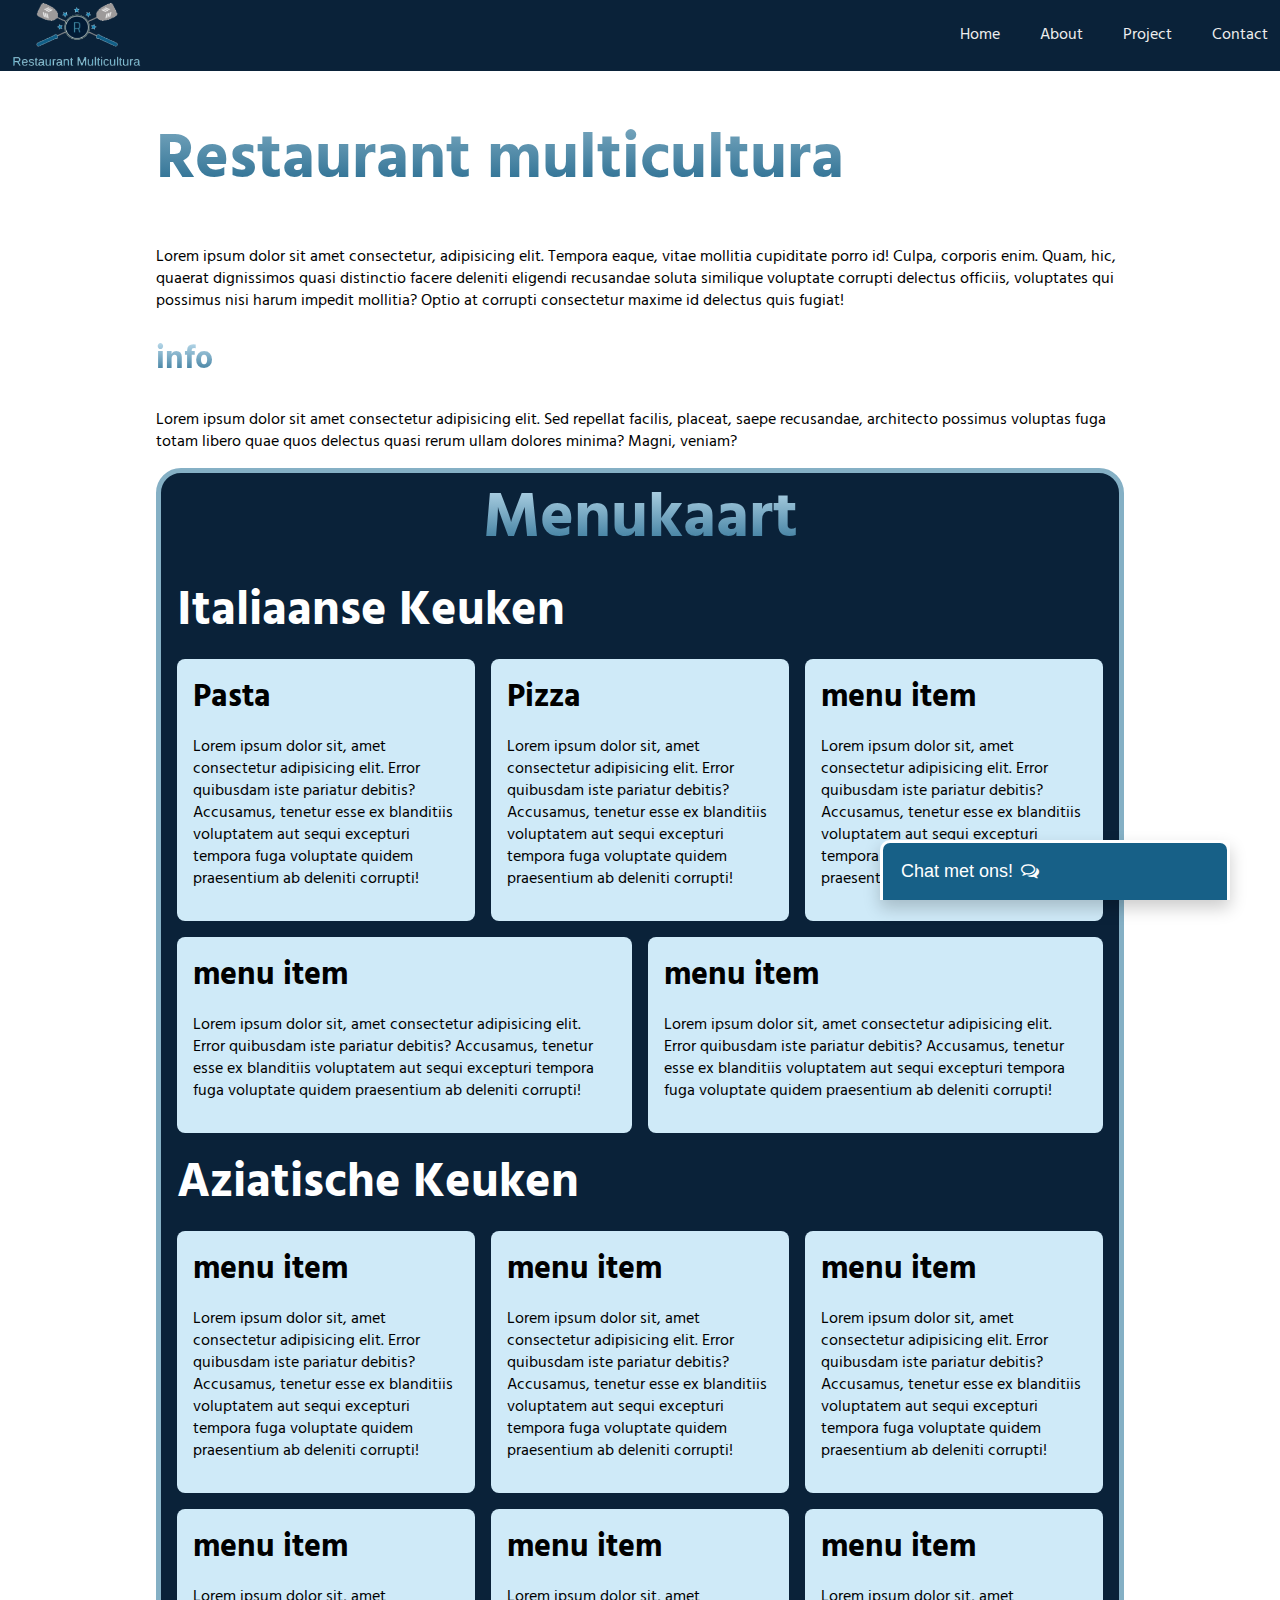
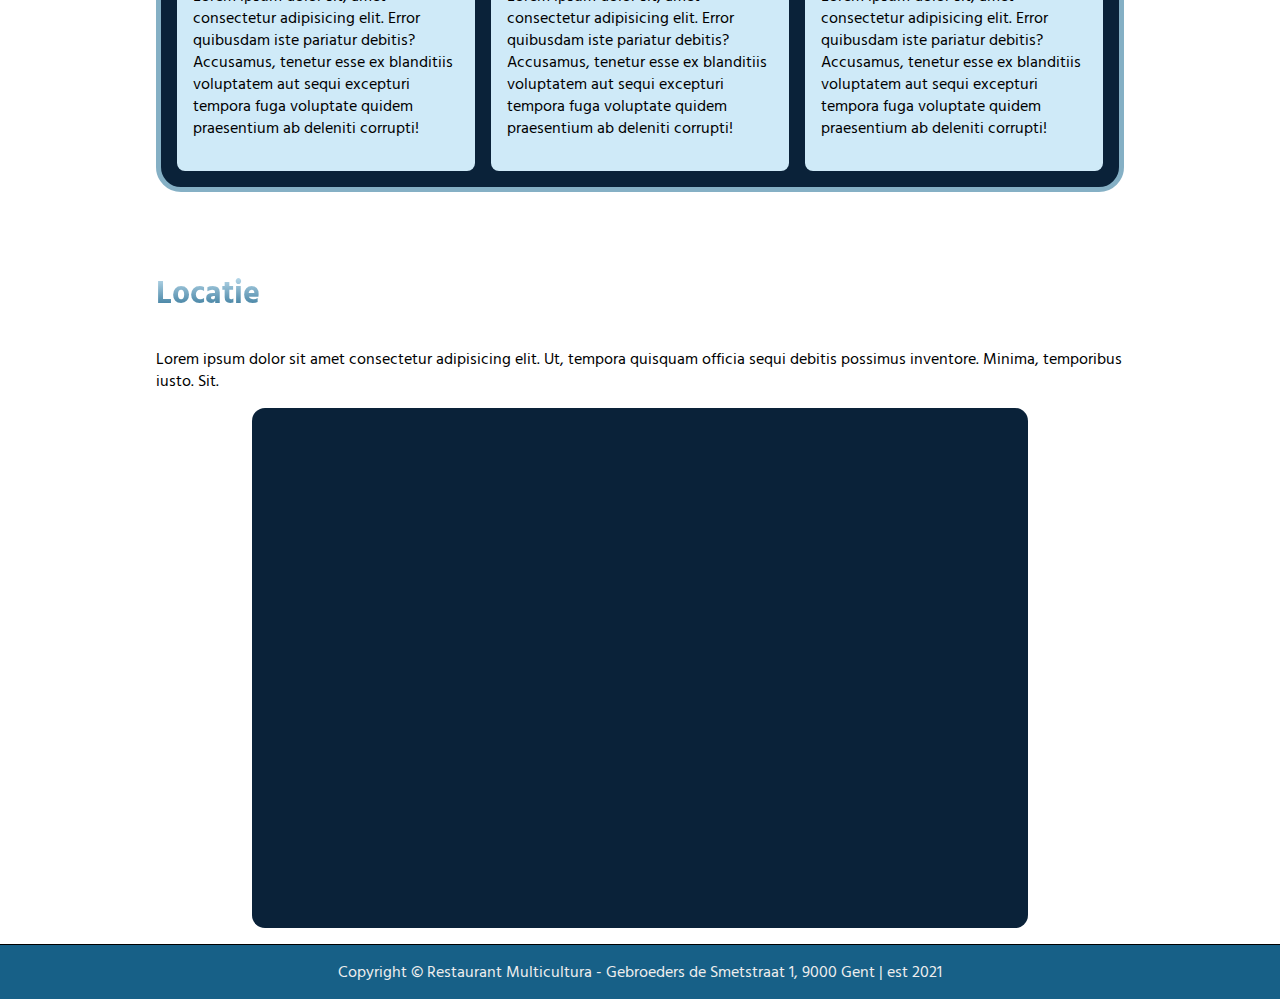
==== index.html @ eb69dfeb "stylefixed" ====
<!DOCTYPE html>
<html lang="en">
<head>
    <meta charset="UTF-8">
    <meta http-equiv="X-UA-Compatible" content="IE=edge">
    <meta name="viewport" content="width=device-width, initial-scale=1.0">
    <title>Home | Multicultura</title>
    <link rel="stylesheet" href="static/chat.css">
    <link rel="stylesheet" href="static/home.css">
    <link rel="stylesheet" href="https://cdnjs.cloudflare.com/ajax/libs/font-awesome/4.7.0/css/font-awesome.min.css">
    <link rel="stylesheet" href="https://necolas.github.io/normalize.css/8.0.1/normalize.css">
    <link rel="stylesheet" href="css/main.css">
    <link rel="stylesheet" href="css/menu.css">
    <link rel="stylesheet" href="css/map.css">
    <link rel="stylesheet" href="css/footer.css">
    <link rel="icon" href="img/logo.png">
</head>
<body>
    <header>
        <nav class="navbar">
            <div class="navbar__container">
                <a class="logo" href="/"><img src="./img/logo.png" alt="LOGO"></a>
                <div class="navbar__toggle" id="mobile-menu">
                    <span class="bar"></span>
                    <span class="bar"></span>
                    <span class="bar"></span>
                </div>

                <ul class="navbar__menu">
                    <li class="navbar__item"><a class="navbar__links" href="/">Home</a></li>
                    <li class="navbar__item"><a class="navbar__links" href="/about/">About</a></li>
                    <li class="navbar__item"><a class="navbar__links" href="https://github.com/YannickMyxe/restaurant">Project</a></li>
                    <li class="navbar__item"><a class="navbar__links" href="">Contact</a></li>
                </ul>
            </div>
        </nav>
    </header>
    <main>
        <div class="leftalign">
            <h1>Restaurant multicultura</h1>
            <div>
                <p>
                    Lorem ipsum dolor sit amet consectetur, adipisicing elit. Tempora eaque, vitae mollitia cupiditate porro id! Culpa, corporis enim. Quam, hic, quaerat dignissimos quasi distinctio facere deleniti eligendi recusandae soluta similique voluptate corrupti delectus officiis, voluptates qui possimus nisi harum impedit mollitia? Optio at corrupti consectetur maxime id delectus quis fugiat!
                </p>
            </div>
        </div>
        <div class="leftalign">
            <h2>info</h2>
            <p>Lorem ipsum dolor sit amet consectetur adipisicing elit. Sed repellat facilis, placeat, saepe recusandae, architecto possimus voluptas fuga totam libero quae quos delectus quasi rerum ullam dolores minima? Magni, veniam?</p>
        </div>
        <section class="menu">
            <h2 class="center">Menukaart</h2>
            <div class="menu-wrapper">
                <h3 class="menu-title">Italiaanse Keuken</h3>
                <div class="menu-section">
                    <div class="menu-item">
                        <h4>Pasta</h4>
                        <p>Lorem ipsum dolor sit, amet consectetur adipisicing elit. Error quibusdam iste pariatur debitis? Accusamus, tenetur esse ex blanditiis voluptatem aut sequi excepturi tempora fuga voluptate quidem praesentium ab deleniti corrupti!</p>
                    </div>
                    <div class="menu-item">
                        <h4>Pizza</h4>
                        <p>Lorem ipsum dolor sit, amet consectetur adipisicing elit. Error quibusdam iste pariatur debitis? Accusamus, tenetur esse ex blanditiis voluptatem aut sequi excepturi tempora fuga voluptate quidem praesentium ab deleniti corrupti!</p>
                    </div>
                    <div class="menu-item">
                        <h4>menu item</h4>
                        <p>Lorem ipsum dolor sit, amet consectetur adipisicing elit. Error quibusdam iste pariatur debitis? Accusamus, tenetur esse ex blanditiis voluptatem aut sequi excepturi tempora fuga voluptate quidem praesentium ab deleniti corrupti!</p>
                    </div>
                    <div class="menu-item">
                        <h4>menu item</h4>
                        <p>Lorem ipsum dolor sit, amet consectetur adipisicing elit. Error quibusdam iste pariatur debitis? Accusamus, tenetur esse ex blanditiis voluptatem aut sequi excepturi tempora fuga voluptate quidem praesentium ab deleniti corrupti!</p>
                    </div>
                    <div class="menu-item">
                        <h4>menu item</h4>
                        <p>Lorem ipsum dolor sit, amet consectetur adipisicing elit. Error quibusdam iste pariatur debitis? Accusamus, tenetur esse ex blanditiis voluptatem aut sequi excepturi tempora fuga voluptate quidem praesentium ab deleniti corrupti!</p>
                    </div>
                </div>
                <h3  class="menu-title">Aziatische Keuken</h3>
                <div class="menu-section">
                    <div class="menu-item">
                        <h4>menu item</h4>
                        <p>Lorem ipsum dolor sit, amet consectetur adipisicing elit. Error quibusdam iste pariatur debitis? Accusamus, tenetur esse ex blanditiis voluptatem aut sequi excepturi tempora fuga voluptate quidem praesentium ab deleniti corrupti!</p>
                    </div>
                    <div class="menu-item">
                        <h4>menu item</h4>
                        <p>Lorem ipsum dolor sit, amet consectetur adipisicing elit. Error quibusdam iste pariatur debitis? Accusamus, tenetur esse ex blanditiis voluptatem aut sequi excepturi tempora fuga voluptate quidem praesentium ab deleniti corrupti!</p>
                    </div>
                    <div class="menu-item">
                        <h4>menu item</h4>
                        <p>Lorem ipsum dolor sit, amet consectetur adipisicing elit. Error quibusdam iste pariatur debitis? Accusamus, tenetur esse ex blanditiis voluptatem aut sequi excepturi tempora fuga voluptate quidem praesentium ab deleniti corrupti!</p>
                    </div>
                    <div class="menu-item">
                        <h4>menu item</h4>
                        <p>Lorem ipsum dolor sit, amet consectetur adipisicing elit. Error quibusdam iste pariatur debitis? Accusamus, tenetur esse ex blanditiis voluptatem aut sequi excepturi tempora fuga voluptate quidem praesentium ab deleniti corrupti!</p>
                    </div>
                    <div class="menu-item">
                        <h4>menu item</h4>
                        <p>Lorem ipsum dolor sit, amet consectetur adipisicing elit. Error quibusdam iste pariatur debitis? Accusamus, tenetur esse ex blanditiis voluptatem aut sequi excepturi tempora fuga voluptate quidem praesentium ab deleniti corrupti!</p>
                    </div>
                    <div class="menu-item">
                        <h4>menu item</h4>
                        <p>Lorem ipsum dolor sit, amet consectetur adipisicing elit. Error quibusdam iste pariatur debitis? Accusamus, tenetur esse ex blanditiis voluptatem aut sequi excepturi tempora fuga voluptate quidem praesentium ab deleniti corrupti!</p>
                    </div>
                </div>
            </div >
        </section>

        <section class="location">
            <h2>Locatie</h2>
            <div class="map-wrapper">
                <p>Lorem ipsum dolor sit amet consectetur adipisicing elit. Ut, tempora quisquam officia sequi debitis possimus inventore. Minima, temporibus iusto. Sit.</p>
                <iframe class="map" src="https://www.google.com/maps/embed?pb=!1m18!1m12!1m3!1d2299.513860969966!2d3.7087566727579064!3d51.05978203806784!2m3!1f0!2f0!3f0!3m2!1i1024!2i768!4f13.1!3m3!1m2!1s0x47c3710281d9c345%3A0xc50bd6d3515ba4db!2sKU%20Leuven%20Technologiecampus%20Gent!5e0!3m2!1sen!2sbe!4v1632398621501!5m2!1sen!2sbe" width="600" height="450" style="border:0;" allowfullscreen="" loading="lazy"></iframe> 
            </div>
        </section>

        <div class="chat-bar-collapsible">
            <button id="chat-button" type="button" class="collapsible">Chat met ons!
                <i id="chat-icon" style="color: #fff;" class="fa fa-fw fa-comments-o"></i>
            </button>

            <div class="content">
                <div class="full-chat-block">
                    <div class="outer-container">
                        <div class="chat-container">
                            <div id="chatbox">
                                <h5 id="chat-timestamp"></h5>
                                <p id="botStarterMessage" class="botText"><span>Laden...</span></p>
                            </div>

                            <div class="chat-bar-input-block">
                                <div id="userInput">
                                    <input type="text" id="textInput" class="input-box" name="msg" placeholder="Druk op 'Enter' om een bericht to versturen">
                                    <p></p>
                                </div>

                                <div class="chat-bar-icons">
                                    <i class="chat-icon2 fa fa-fw fa-heart" style="color: crimson;" onclick="heartButton()"></i>
                                    <i class="chat-icon2 fa fa-fw fa-send" style="color: #333;" onclick="sendButton()"></i>
                                </div>
                            </div>

                            <div id="chat-bar-bottom">
                                <p></p>
                            </div>
                        </div>
                    </div>
                </div>
            </div>
        </div>
    </main>
    <footer class="center">
        Copyright &copy; Restaurant Multicultura - Gebroeders de Smetstraat 1, 9000 Gent | est 2021
    </footer>
</body>
<script src="https://ajax.googleapis.com/ajax/libs/jquery/3.4.1/jquery.min.js"></script>
<script src="menu.js"></script>
<script src="static/chat.js"></script>
<script src="static/responses.js"></script>
</html>
---- static/chat.css ----
.chat-bar-collapsible {
    position: fixed;
    bottom: 0;
    right: 50px;
    box-shadow: 0 8px 16px 0 rgba(0, 0, 0, 0.2);
}

.collapsible {
    background-color: var(--cl-primary-700);
    color: white;
    cursor: pointer;
    padding: 18px;
    width: 350px;
    text-align: left;
    outline: none;
    font-size: 18px;
    border-radius: 10px 10px 0px 0px;
    border: 3px solid white;
    border-bottom: none;
}

.content {
    max-height: 0;
    overflow: hidden;
    transition: max-height 0.2s ease-out;
    background-color: #f1f1f1;
}

.full-chat-block {
    width: 350px;
    background: white;
    text-align: center;
    overflow: auto;
    scrollbar-width: none;
    height: max-content;
    transition: max-height 0.2s ease-out;
}

.outer-container {
    min-height: 500px;
    bottom: 0%;
    position: relative;
}

.chat-container {
    max-height: 500px;
    width: 100%;
    position: absolute;
    bottom: 0;
    left: 0;
    scroll-behavior: smooth;
    hyphens: auto;
}

.chat-container::-webkit-scrollbar {
    display: none;
}

.chat-bar-input-block {
    display: flex;
    float: left;
    box-sizing: border-box;
    justify-content: space-between;
    width: 100%;
    align-items: center;
    background-color: rgb(235, 235, 235);
    border-radius: 10px 10px 0px 0px;
    padding: 10px 0px 10px 10px;
}

.chat-bar-icons {
    display: flex;
    justify-content: space-evenly;
    box-sizing: border-box;
    width: 25%;
    float: right;
    font-size: 20px;
}

.chat-icon2:hover {
    opacity: .7;
}

/* Chat bubbles */

#userInput {
    width: 75%;
}

.input-box {
    float: left;
    border: none;
    box-sizing: border-box;
    width: 100%;
    border-radius: 10px;
    padding: 10px;
    font-size: 12.5px;
    color: #000;
    background-color: white;
    outline: none
}

.userText {
    color: white;
    font-family: Helvetica;
    font-size: 16px;
    font-weight: normal;
    text-align: right;
    clear: both;
}

.userText span {
    line-height: 1.5em;
    display: inline-block;
    background: var(--cl-primary-700);
    padding: 10px;
    border-radius: 8px;
    border-bottom-right-radius: 2px;
    max-width: 80%;
    margin-right: 10px;
    animation: floatup .5s forwards
}

.botText {
    color: #000;
    font-family: Helvetica;
    font-weight: normal;
    font-size: 16px;
    text-align: left;
}

.botText span {
    line-height: 1.5em;
    display: inline-block;
    background: #e0e0e0;
    padding: 10px;
    border-radius: 8px;
    border-bottom-left-radius: 2px;
    max-width: 80%;
    margin-left: 10px;
    animation: floatup .5s forwards
}

@keyframes floatup {
    from {
        transform: translateY(14px);
        opacity: .0;
    }
    to {
        transform: translateY(0px);
        opacity: 1;
    }
}

@media screen and (max-width:600px) {
    .full-chat-block {
        width: 100%;
        border-radius: 0px;
    }
    .chat-bar-collapsible {
        position: fixed;
        bottom: 0;
        right: 0;
        width: 100%;
    }
    .collapsible {
        width: 100%;
        border: 0px;
        border-top: 3px solid white;
        border-radius: 0px;
    }
}
---- static/home.css ----
html {
    scroll-behavior: smooth;
    font-family: Helvetica, sans-serif, Arial;
}

body {
    margin: 0 auto;
}
---- css/main.css ----
@import url('vars.css');
@import url('https://fonts.googleapis.com/css2?family=Hind+Madurai:wght@300;400;500;600;700&display=swap');


header{
    top: 0;
    position: sticky;
}

main
{
    margin: 0 auto;
    max-width: var(--width);
}

body
{
    font-family: 'Hind Madurai', sans-serif;
    font-size: 1rem;
}

img{
    width: 8.5rem;
    opacity: 100%;
    background: transparent;
    padding-left: .5rem;
}

.navbar{
    display: flex;
    flex-direction: row;
    width: 100%;
    height: 3.25rem;
    padding-bottom: 1.2rem;
    z-index: 999;
    position: sticky;
    background-color: var(--cl-primary-900);
}

.navbar__container{
    display: flex;
    justify-content: space-between;
    height: 3.25rem;
    z-index: 1;
    width: 100%;
}

.navbar__menu{
    display: flex;
    flex-direction: row;
    justify-content: end;
    list-style: none;
    flex: 1 1 1rem;
    gap: 1em;
    flex-wrap: wrap;
}

.navbar__item{
    margin-top: 0.45em;
}

.navbar__links{
    padding: 0.75rem;
    font-size: 1rem;
    color: #eee;
    text-decoration: none;
    transition: all 500ms ease-out;
}

.navbar__links:hover:not(.logo)
{
    background-color: var(--cl-primary-100);
    box-shadow: 3px 3px 3px var(--cl-primary-700);
    color: var(--cl-primary-800);

    border-radius: 12px;
    transition: all 500ms ease-in;
}

.navbar .current-page
{
    border-bottom: 1px solid var(--cl-primary-100);
}

@media screen and (max-width: 960px){
    .navbar__container{
        display: flex;
        justify-content: space-between;        
        height: 5rem;
        z-index: 1;
        width: 100%;
        padding: 0;
    }

    .navbar__menu{
        display: grid;
        grid-template-columns: auto;
        margin: 0;
        width: 100%;
        position: absolute;
        top: -1000px;
        opacity: 1;
        transition: all .5s ease;
        z-index: -1;
        justify-content: center;
    }

    .navbar__menu.active{
        background: var(--cl-primary-900);
        top: 100%;
        opacity: 1;
        transition: all .5s ease;
        z-index: 99;
        height: 60vh;
        font-size: 1.6rem;
    }

    .navbar__toggle .bar{
        width: 25px;
        height: 3px;
        margin: 5px auto;
        transition: all .3s ease-in-out;
        background: var(--cl-primary-300);
    }

    .navbar__item{
        width: 100%;
    }

    .navbar__links{
        text-align: center;
        padding: 2rem;
        width: 100%;
        display: table;
    }

    #mobile-menu{
        position: absolute;
        top: 20%;
        right: 5%;
        transform: translate(5%, 20%);
    }

    .navbar__toggle .bar{
        display: block;
        cursor: pointer;
    }

    #mobile-menu.is-active .bar:nth-child(2){
        opacity: 0;
    }

    #mobile-menu.is-active .bar:nth-child(1){
        transform: translateY(8px) rotate(45deg);
    }

    #mobile-menu.is-active .bar:nth-child(3){
        transform: translateY(-8px) rotate(-45deg);
    }
}

.center
{
    text-align: center;
}


h1
{
    font-size: 4rem;
    background: linear-gradient(to top, var(--cl-primary-600) 0%, var(--cl-primary-200) 100%);
    -webkit-background-clip: text;
    -moz-background-clip: text;
    -webkit-text-fill-color: transparent;
    -moz-text-fill-color: transparent;
}

h2
{
    font-size: 2rem;
    background: linear-gradient(to top, var(--cl-primary-700) 0%, var(--cl-primary-100) 100%);
    -webkit-background-clip: text;
    -moz-background-clip: text;
    -webkit-text-fill-color: transparent;
    -moz-text-fill-color: transparent;
}

footer{
    background-color: var(--cl-primary-600);
    justify-content: center;
    align-items: center;
    color: #eee;
}
---- css/menu.css ----
@import url('vars.css');


.menu
{
    color: #fff;
    background: var(--cl-primary-900);
    border: 5px solid var(--cl-primary-200);
    border-radius: 25px;
    margin: 1rem;
}

.menu-wrapper
{
    color: #000;
    display: flex;
    flex-wrap: wrap;
    flex-direction: row;
    gap: 1rem;
    margin: 1rem;
}

.menu-section
{
    display: flex;
    flex-wrap: wrap;
    flex-direction: row;
    gap: 1rem;
}

.menu-item
{
    background: var(--cl-primary-100);
    padding: 1rem;
    border-radius: 8px;
    margin: auto;
    flex: 1 1 200px
}

.menu h1, 
.menu h2, 
.menu h3
{
    color: #fff;
}

.menu h2
{
    font-size: 4rem;
    padding: 0;
    margin: 0;
}

.menu h3
{
    font-size: 3rem;
    padding: 0;
    margin: 0;
}

.menu h4
{
    font-size: 2rem;
    padding: 0;
    margin: 0;
}

.leftalign
{
    padding-left: 1em;
}
---- css/map.css ----
@import url('vars.css');

.location>h2
{
    margin: 5rem 0 0 1rem;
    padding: 0;
}

.map-wrapper
{
    margin: 1rem;
    display: flex;
    flex-flow: row;
    gap: 0rem;
    flex-wrap: wrap;
}

.map
{
    padding: 0.25rem;
    background: var(--cl-primary-900);
    border-radius: 13px;
    min-width: 25rem;
    margin: 0 auto;
    width: 60vw;
    max-width: 80vw;
    height: 60em;
    max-height: 40vw;
}
---- css/footer.css ----
footer
{
    border-top: 1px solid black;
    padding: 1rem;
}
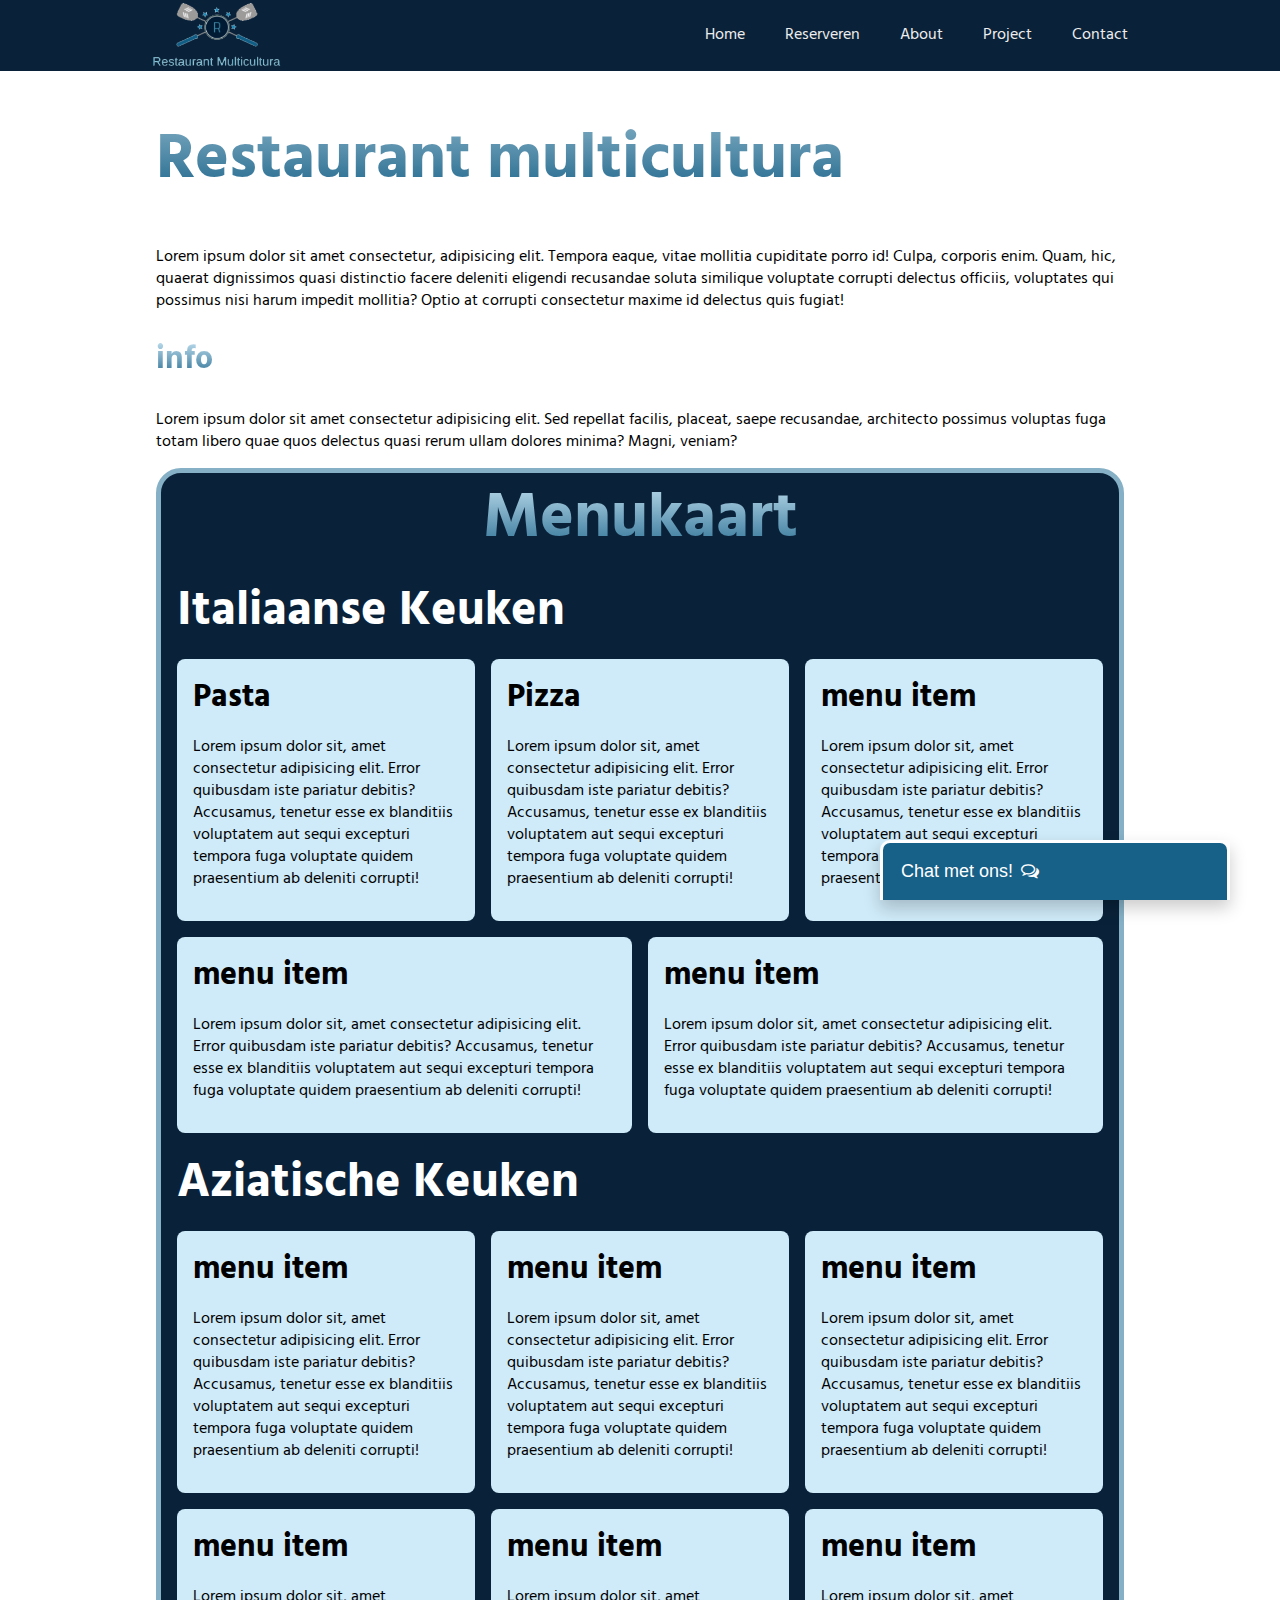
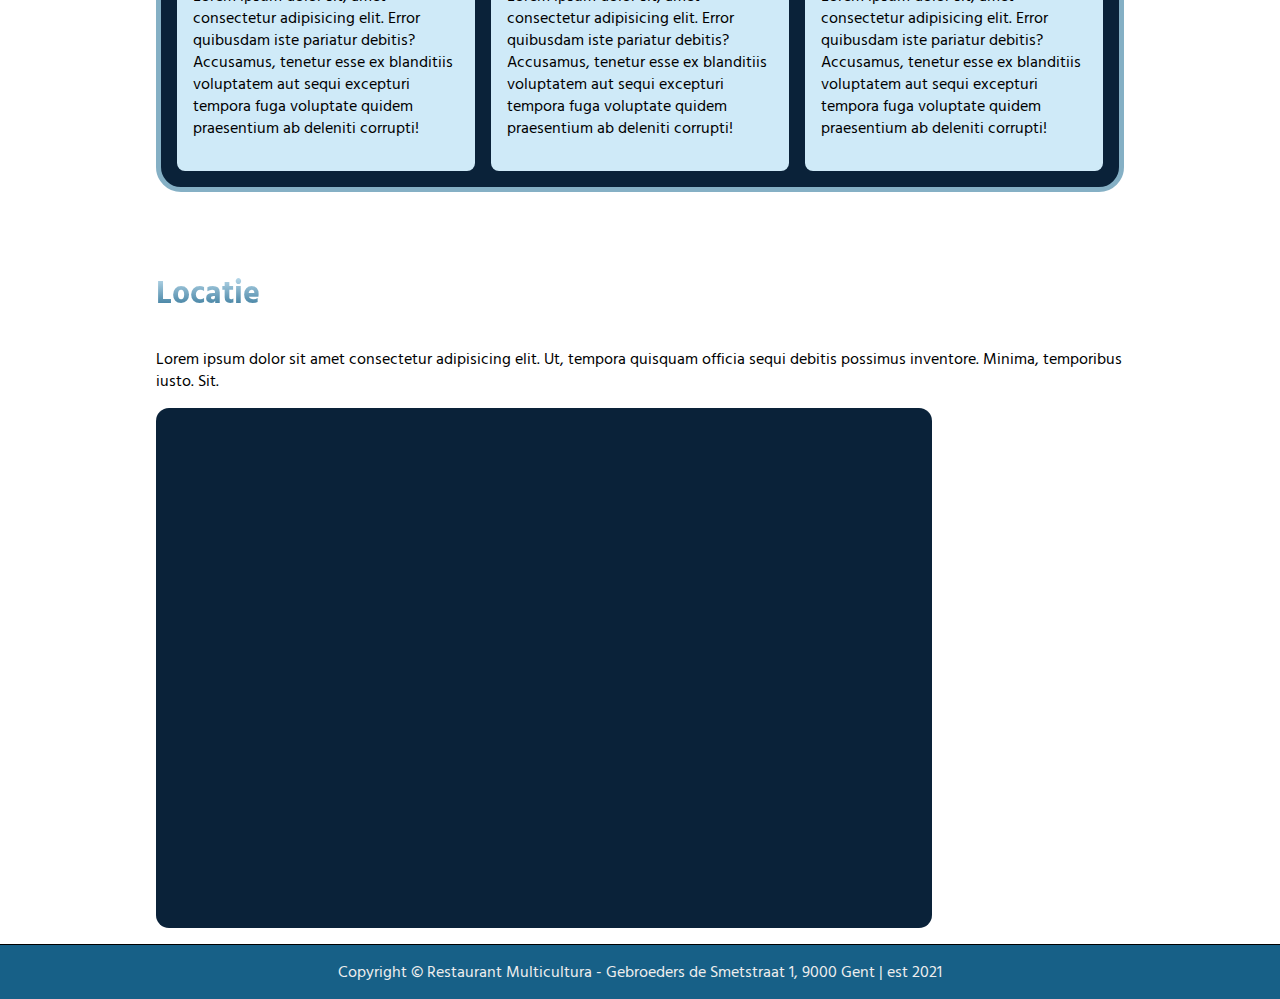
==== commit fa8e9618: "NAV -- centered navbar -- nav on reservatie" ====
--- a/index.html
+++ b/index.html
@@ -19,7 +19,7 @@
     <header>
         <nav class="navbar">
             <div class="navbar__container">
-                <a class="logo" href="/"><img src="./img/logo.png" alt="LOGO"></a>
+                <a class="logo" href="./"><img src="./img/logo.png" alt="LOGO"></a>
                 <div class="navbar__toggle" id="mobile-menu">
                     <span class="bar"></span>
                     <span class="bar"></span>
@@ -27,10 +27,11 @@
                 </div>
 
                 <ul class="navbar__menu">
-                    <li class="navbar__item"><a class="navbar__links" href="/">Home</a></li>
-                    <li class="navbar__item"><a class="navbar__links" href="/about/">About</a></li>
+                    <li class="navbar__item"><a class="navbar__links" href="./">Home</a></li>
+                    <li class="navbar__item"><a class="navbar__links" href="reservaties/">Reserveren</a></li>
+                    <li class="navbar__item"><a class="navbar__links" href="about/">About</a></li>
                     <li class="navbar__item"><a class="navbar__links" href="https://github.com/YannickMyxe/restaurant">Project</a></li>
-                    <li class="navbar__item"><a class="navbar__links" href="">Contact</a></li>
+                    <li class="navbar__item"><a class="navbar__links" href="../contact/">Contact</a></li>
                 </ul>
             </div>
         </nav>
--- a/css/main.css
+++ b/css/main.css
@@ -43,6 +43,8 @@
     height: 3.25rem;
     z-index: 1;
     width: 100%;
+    margin: 0 auto;
+    width: var(--width);
 }
 
 .navbar__menu{
@@ -190,4 +192,58 @@
     justify-content: center;
     align-items: center;
     color: #eee;
+}
+
+input{
+    display: block;
+}
+
+input[type=radio]{
+    display: block;
+}
+
+.button
+{
+    display: block;
+    border: 1px solid #919191;
+    background-color: #d1d1d1;
+    padding: 0.5em 1em;
+    width: max-content;
+    margin-top: 1em;
+    text-decoration: none;
+    color: #333;    
+    transition: background-color 500ms ease;
+}
+
+.button:hover
+{
+    background-color: rgba(255, 119, 0, 0.50);
+}
+.error
+{
+    color: red;
+    display: block;
+}
+
+textarea
+{
+    display: block;
+}
+
+.form-item
+{
+    margin-bottom: 1.5em;
+}
+
+button
+{
+    padding: 1em;
+    border-radius: 3px;
+    border: 1px solid var(--cl-primary-800);
+}
+
+button:hover
+{
+    background-color: var(--cl-primary-100);
+    border-radius: 3px;
 }--- a/css/map.css
+++ b/css/map.css
@@ -21,7 +21,6 @@
     background: var(--cl-primary-900);
     border-radius: 13px;
     min-width: 25rem;
-    margin: 0 auto;
     width: 60vw;
     max-width: 80vw;
     height: 60em;
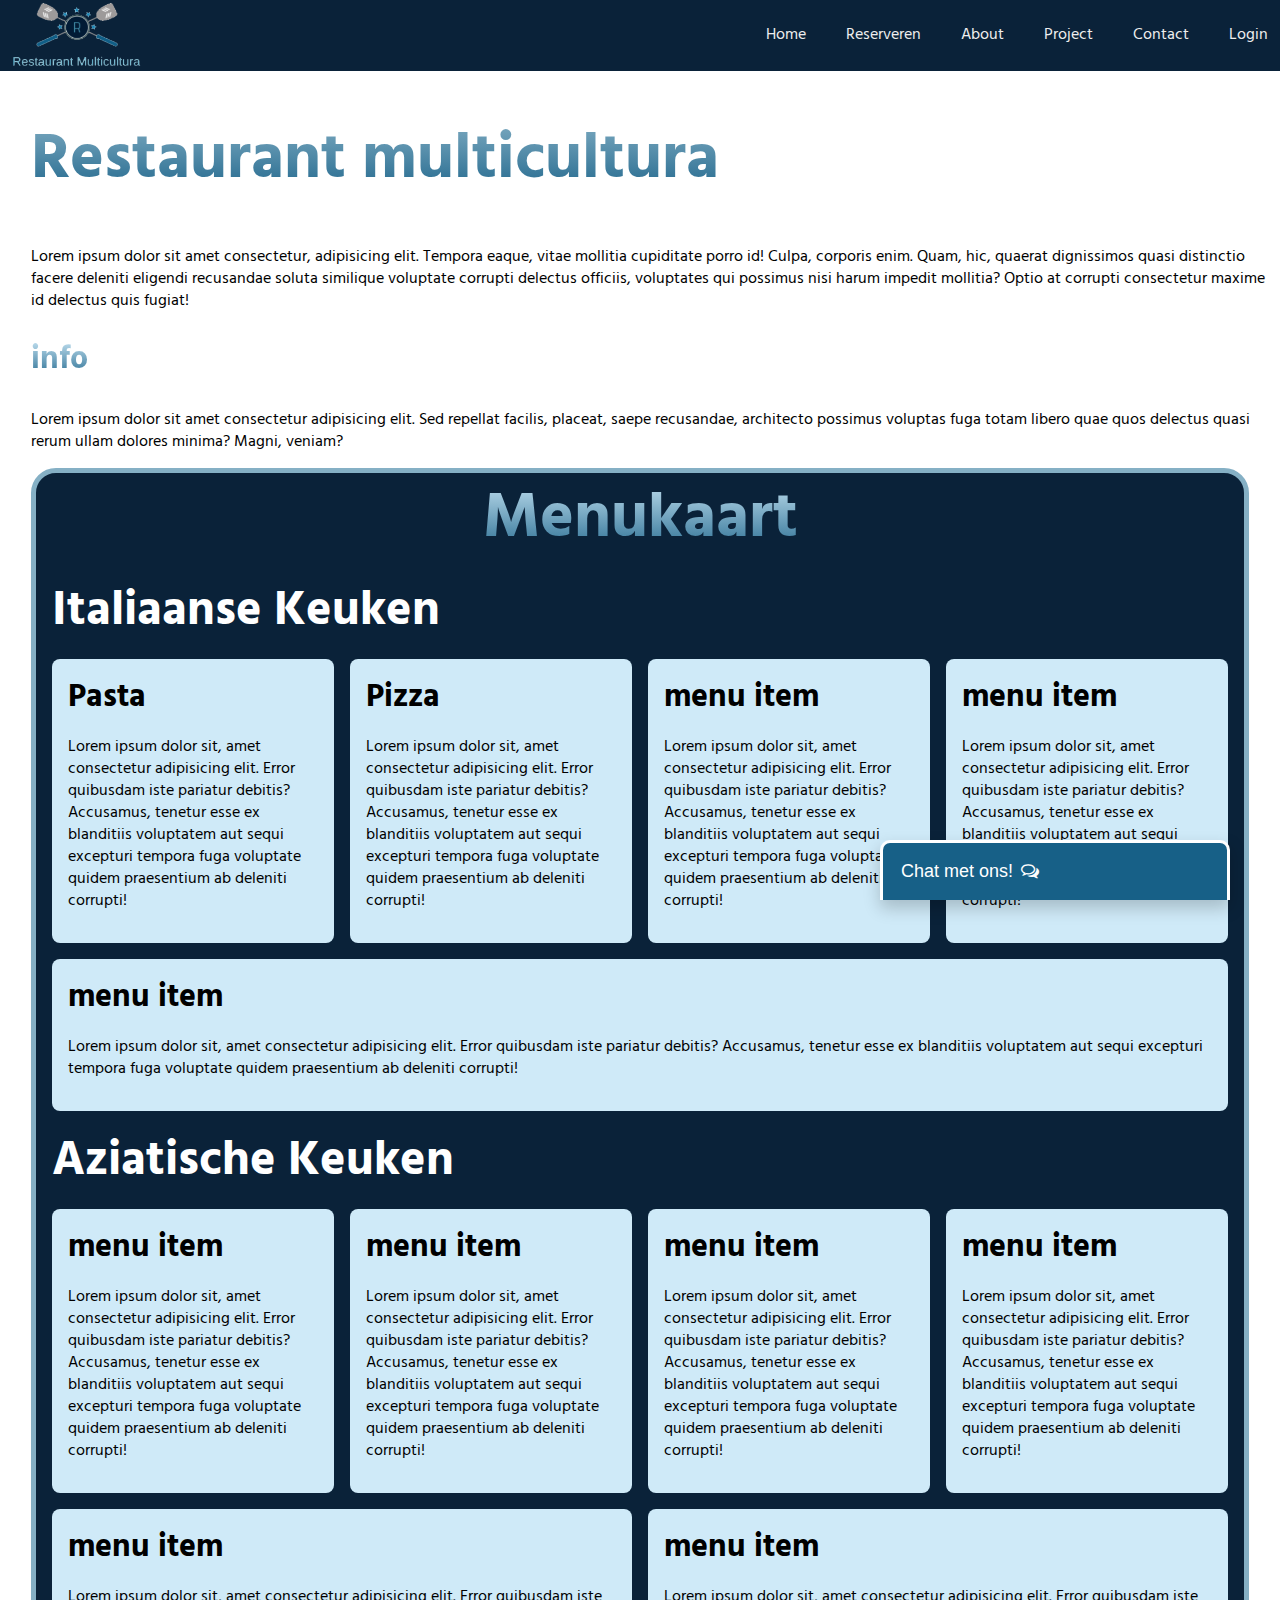
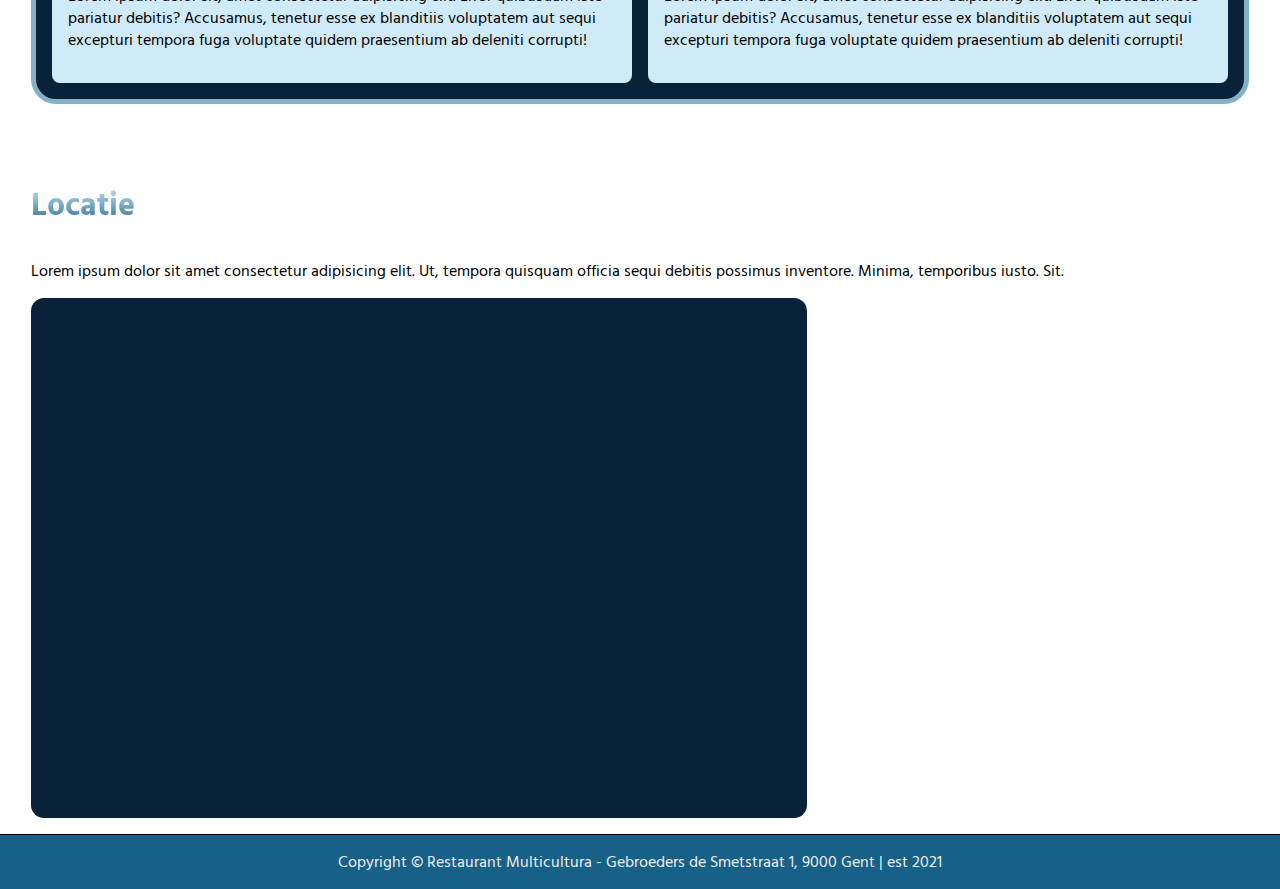
==== commit b51cf909: "login bitch" ====
--- a/index.html
+++ b/index.html
@@ -31,7 +31,8 @@
                     <li class="navbar__item"><a class="navbar__links" href="reservaties/">Reserveren</a></li>
                     <li class="navbar__item"><a class="navbar__links" href="about/">About</a></li>
                     <li class="navbar__item"><a class="navbar__links" href="https://github.com/YannickMyxe/restaurant">Project</a></li>
-                    <li class="navbar__item"><a class="navbar__links" href="../contact/">Contact</a></li>
+                    <li class="navbar__item"><a class="navbar__links" href="contact/">Contact</a></li>
+                    <li class="navbar__item"><a class="navbar__links" href="login/"><i class="fas fa-sign-in-alt"></i> Login</a></li>
                 </ul>
             </div>
         </nav>
--- a/css/main.css
+++ b/css/main.css
@@ -11,12 +11,14 @@
 {
     margin: 0 auto;
     max-width: var(--width);
+    min-height: 100 vh;
 }
 
 body
 {
     font-family: 'Hind Madurai', sans-serif;
     font-size: 1rem;
+    background: #fff;
 }
 
 img{
@@ -43,8 +45,6 @@
     height: 3.25rem;
     z-index: 1;
     width: 100%;
-    margin: 0 auto;
-    width: var(--width);
 }
 
 .navbar__menu{
@@ -141,6 +141,7 @@
         top: 20%;
         right: 5%;
         transform: translate(5%, 20%);
+        width: 100%;
     }
 
     .navbar__toggle .bar{
@@ -201,6 +202,8 @@
 input[type=radio]{
     display: block;
 }
+
+
 
 .button
 {
@@ -217,22 +220,7 @@
 
 .button:hover
 {
-    background-color: rgba(255, 119, 0, 0.50);
-}
-.error
-{
-    color: red;
-    display: block;
-}
-
-textarea
-{
-    display: block;
-}
-
-.form-item
-{
-    margin-bottom: 1.5em;
+    background-color: var(--cl-primary-100);
 }
 
 button
@@ -246,4 +234,21 @@
 {
     background-color: var(--cl-primary-100);
     border-radius: 3px;
-}+}
+
+.error
+{
+    color: red;
+    display: block;
+}
+
+textarea
+{
+    display: block;
+}
+
+.form-item
+{
+    margin-bottom: 1.5em;
+}
+
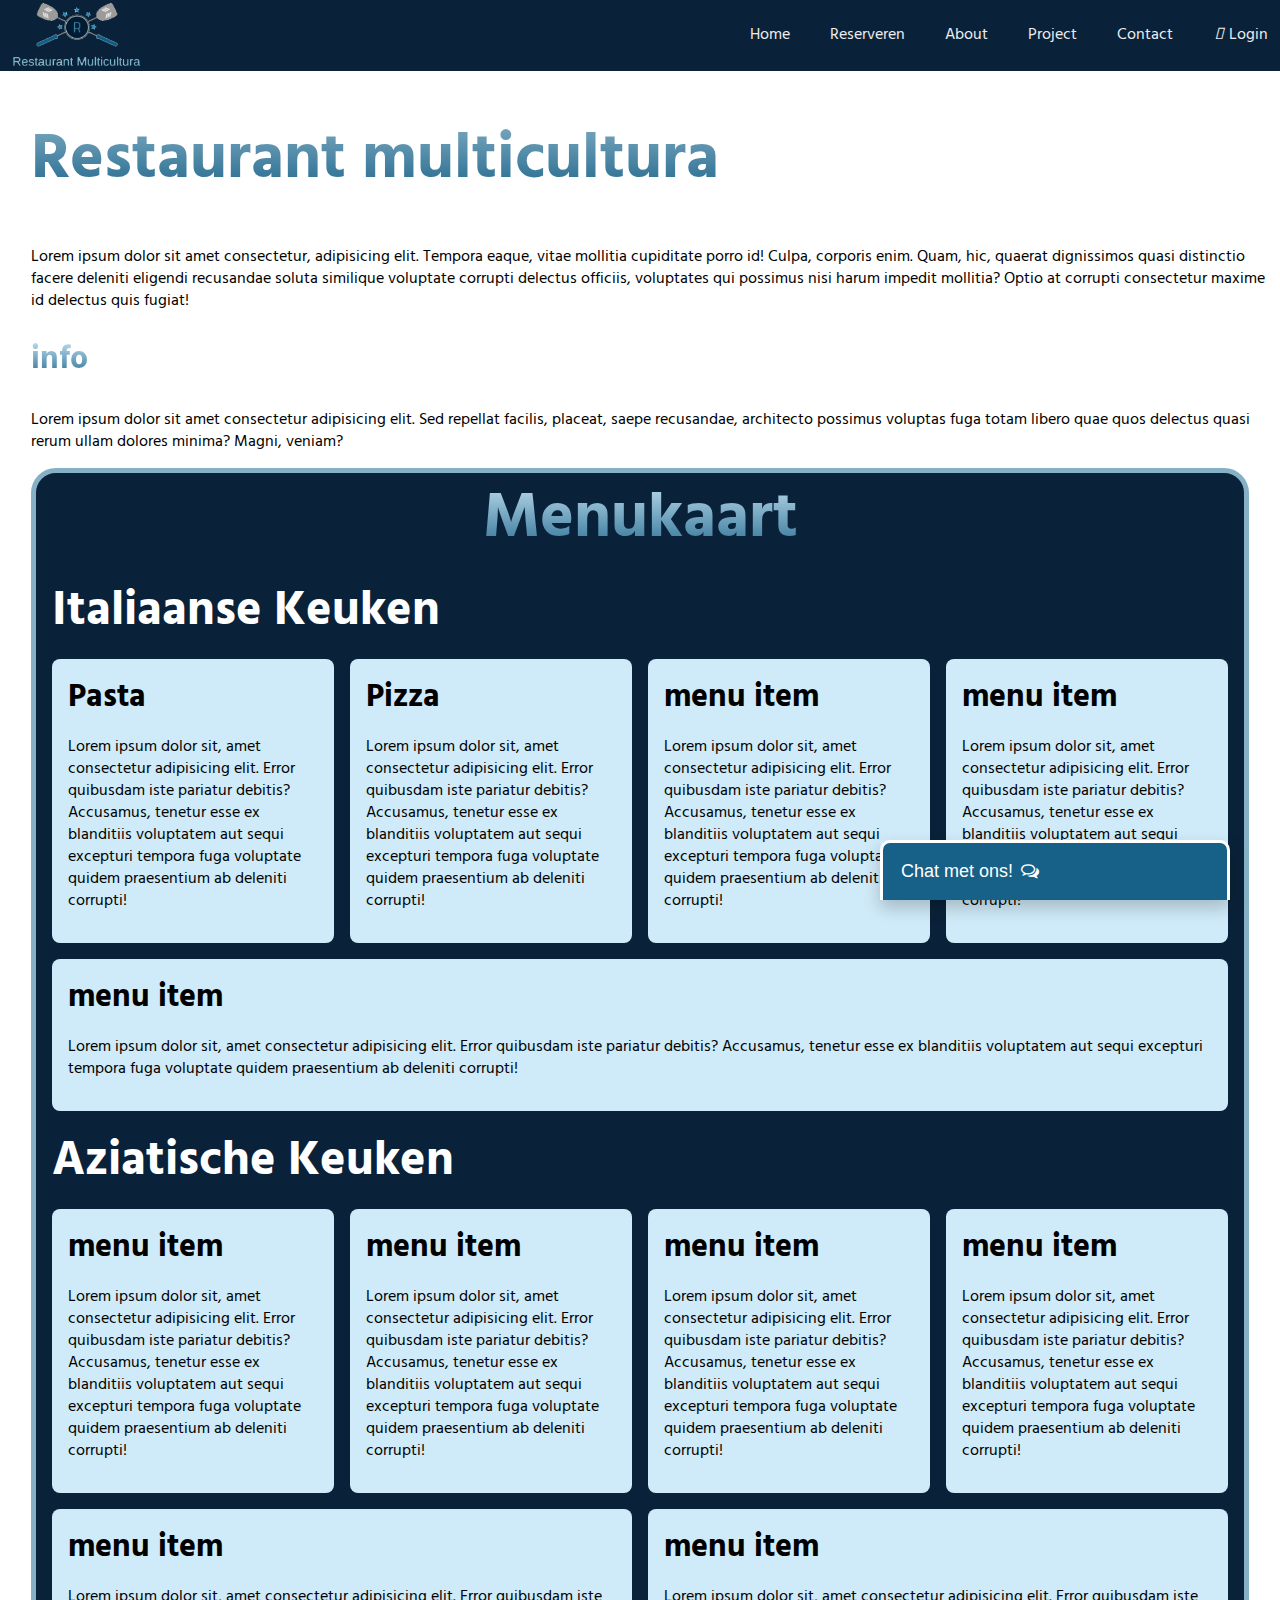
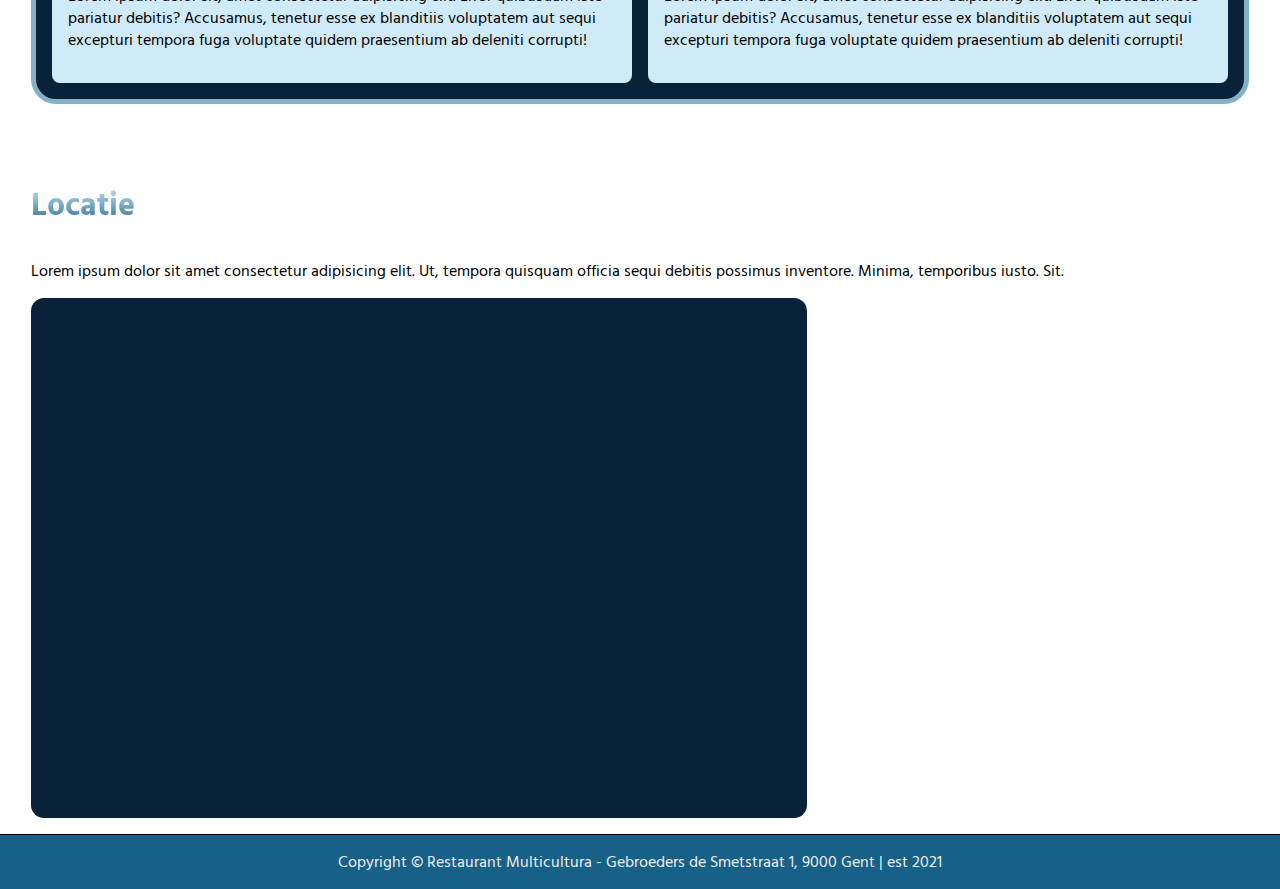
==== commit 03f32f8d: "fix mbile" ====
--- a/index.html
+++ b/index.html
@@ -32,7 +32,7 @@
                     <li class="navbar__item"><a class="navbar__links" href="about/">About</a></li>
                     <li class="navbar__item"><a class="navbar__links" href="https://github.com/YannickMyxe/restaurant">Project</a></li>
                     <li class="navbar__item"><a class="navbar__links" href="contact/">Contact</a></li>
-                    <li class="navbar__item"><a class="navbar__links" href="login/"><i class="fas fa-sign-in-alt"></i> Login</a></li>
+                    <li class="navbar__item"><a class="navbar__links" href="login/"><i class="fas fa-user-circle"></i> Login</a></li>
                 </ul>
             </div>
         </nav>
--- a/css/main.css
+++ b/css/main.css
@@ -113,7 +113,7 @@
         opacity: 1;
         transition: all .5s ease;
         z-index: 99;
-        height: 60vh;
+        height: 80vh;
         font-size: 1.6rem;
     }
 
@@ -131,7 +131,7 @@
 
     .navbar__links{
         text-align: center;
-        padding: 2rem;
+        padding: 1rem;
         width: 100%;
         display: table;
     }
@@ -141,7 +141,6 @@
         top: 20%;
         right: 5%;
         transform: translate(5%, 20%);
-        width: 100%;
     }
 
     .navbar__toggle .bar{
@@ -250,5 +249,4 @@
 .form-item
 {
     margin-bottom: 1.5em;
-}
-
+}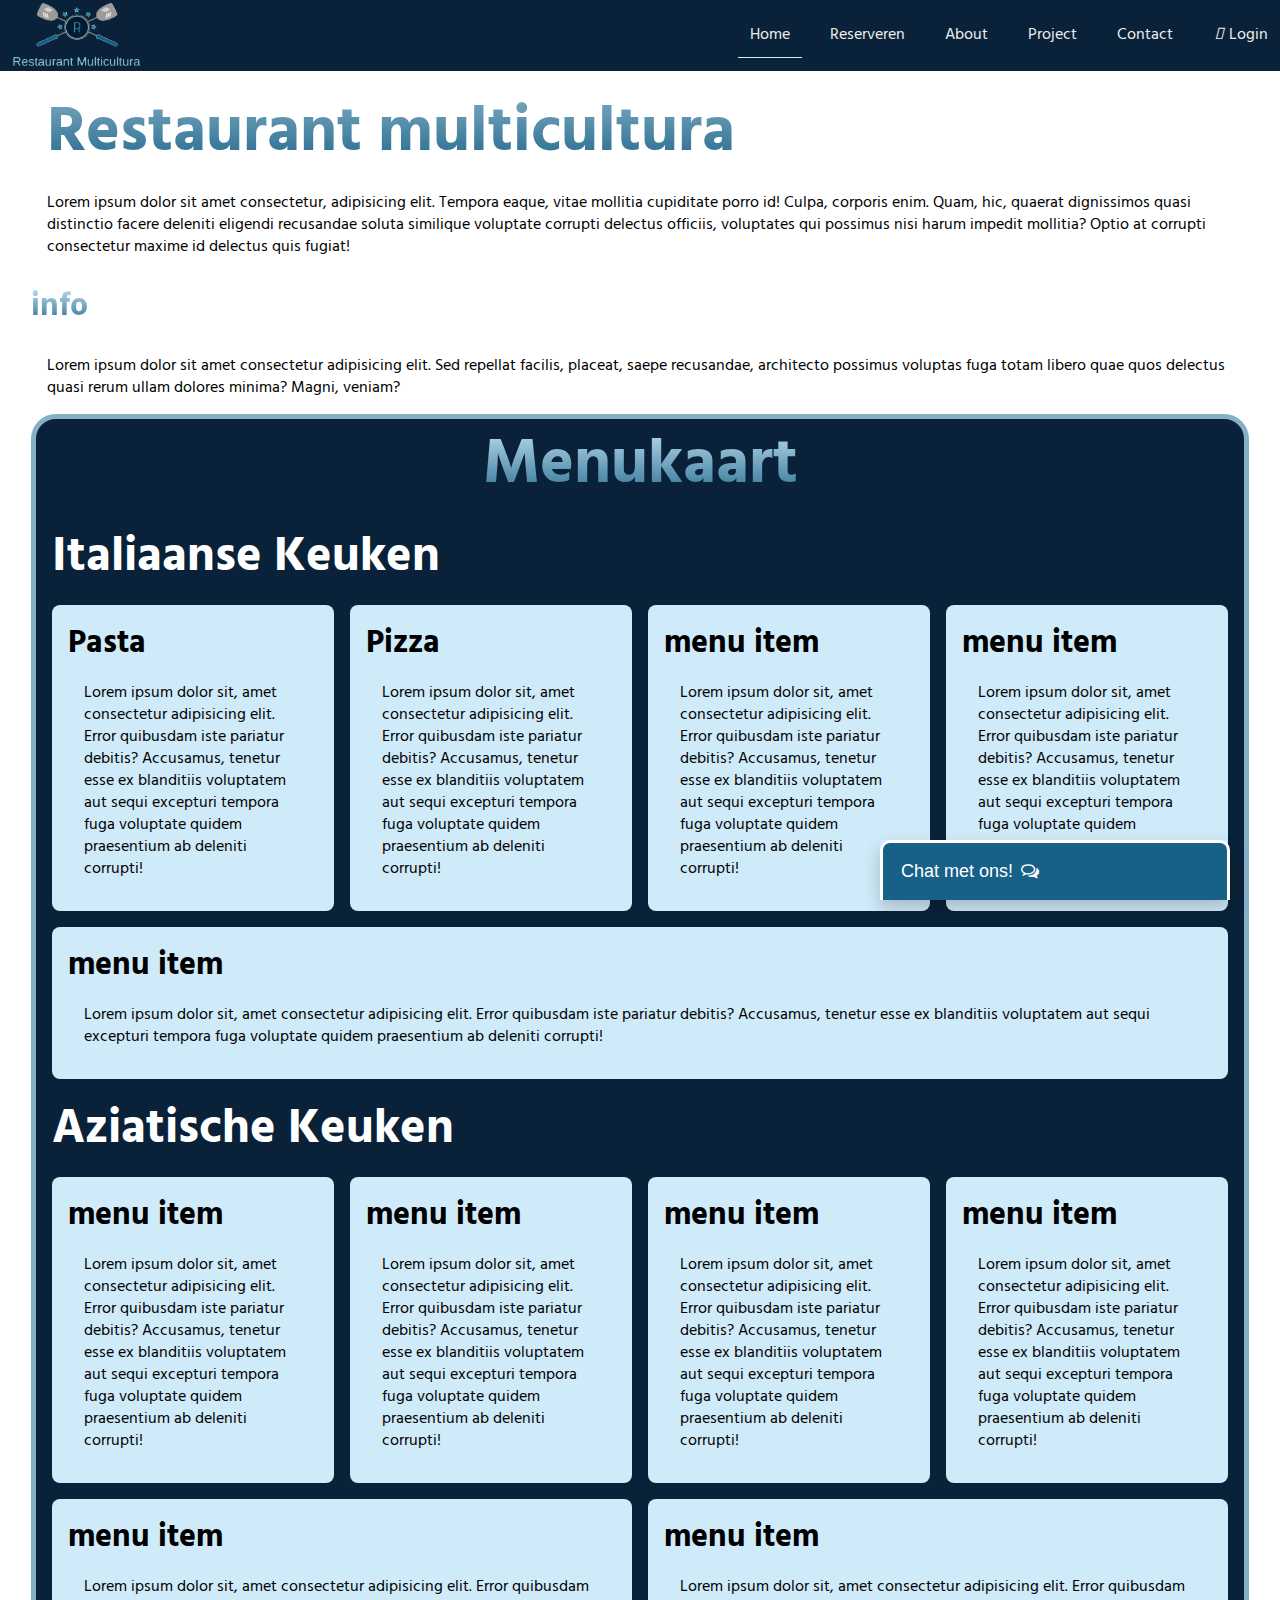
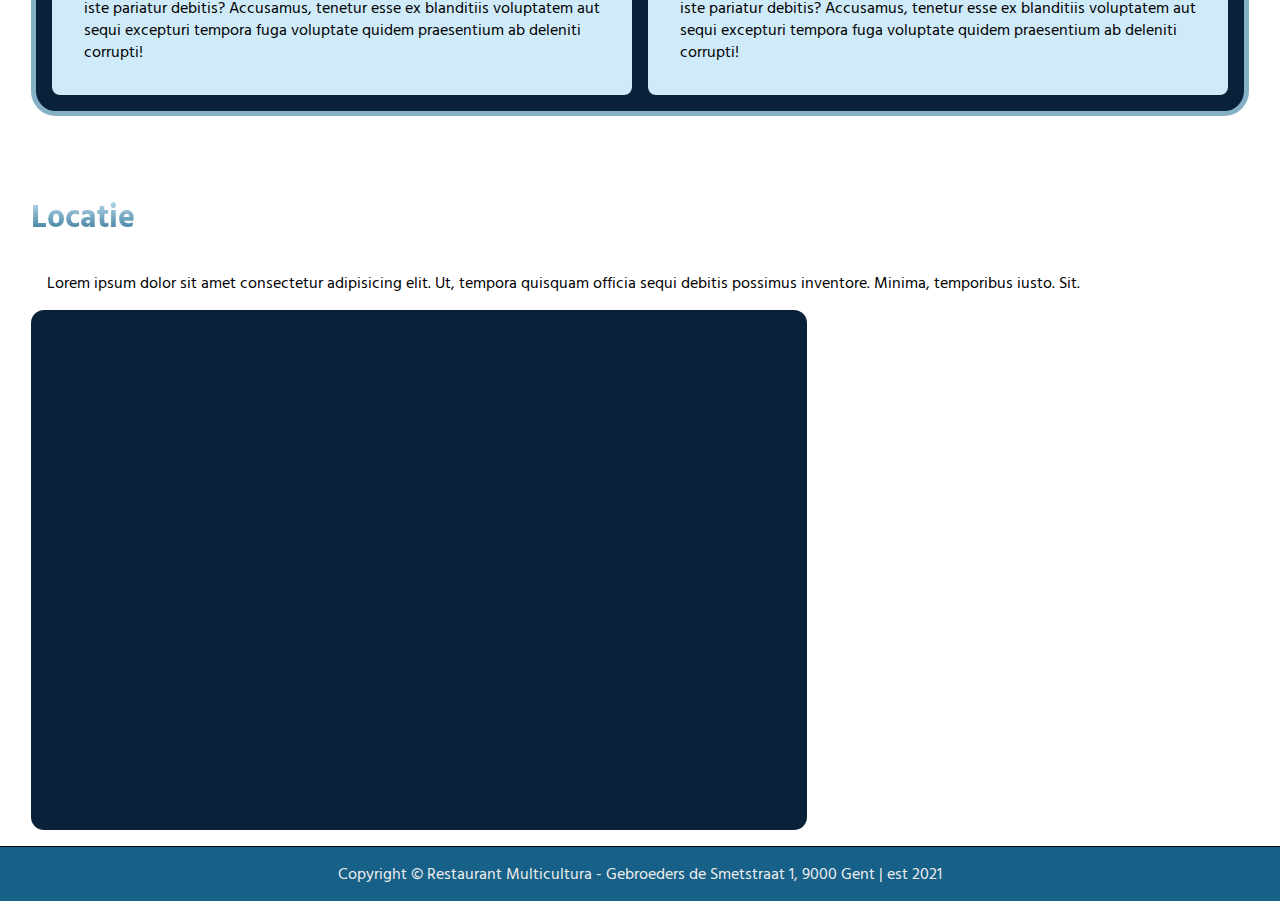
==== commit f6d5f881: "contact + navbar" ====
--- a/index.html
+++ b/index.html
@@ -27,11 +27,11 @@
                 </div>
 
                 <ul class="navbar__menu">
-                    <li class="navbar__item"><a class="navbar__links" href="./">Home</a></li>
+                    <li class="navbar__item"><a class="navbar__links current-page" href="./">Home</a></li>
                     <li class="navbar__item"><a class="navbar__links" href="reservaties/">Reserveren</a></li>
                     <li class="navbar__item"><a class="navbar__links" href="about/">About</a></li>
                     <li class="navbar__item"><a class="navbar__links" href="https://github.com/YannickMyxe/restaurant">Project</a></li>
-                    <li class="navbar__item"><a class="navbar__links" href="contact/">Contact</a></li>
+                    <li class="navbar__item"><a class="navbar__links" href="contact/contact.php">Contact</a></li>
                     <li class="navbar__item"><a class="navbar__links" href="login/"><i class="fas fa-user-circle"></i> Login</a></li>
                 </ul>
             </div>
--- a/css/main.css
+++ b/css/main.css
@@ -166,6 +166,42 @@
     text-align: center;
 }
 
+.container {
+	margin: 0 auto;
+	padding: 0 1rem;
+	max-width: 1280px;
+}
+
+/* form-fields */
+/* zie demo bestanden bij de theorie voor meer CSS ;) */
+input:not([type=submit]),
+textarea {
+	display: block;
+	width: 100%;
+	max-width: 40rem;
+	padding: .75em;
+	border: 1px solid #666;
+	border-radius: .3rem;
+}
+
+label,
+input[type=submit] {
+	margin-top: 3rem;
+}
+input[type=submit] {
+	padding: .5em 2em;
+}
+
+label {
+	display: block;
+	margin-bottom: .2em;
+	font-weight: bold;
+}
+
+.message {
+	font-size: 1.4rem;
+}
+
 
 h1
 {
@@ -237,7 +273,7 @@
 
 .error
 {
-    color: red;
+    color: #ff0000;
     display: block;
 }
 
@@ -249,4 +285,16 @@
 .form-item
 {
     margin-bottom: 1.5em;
+}
+
+h1, p{
+    margin: 1rem;
+}
+
+.form-item {
+    margin: 1rem;
+}
+
+label{
+    font-size: 1.5em;
 }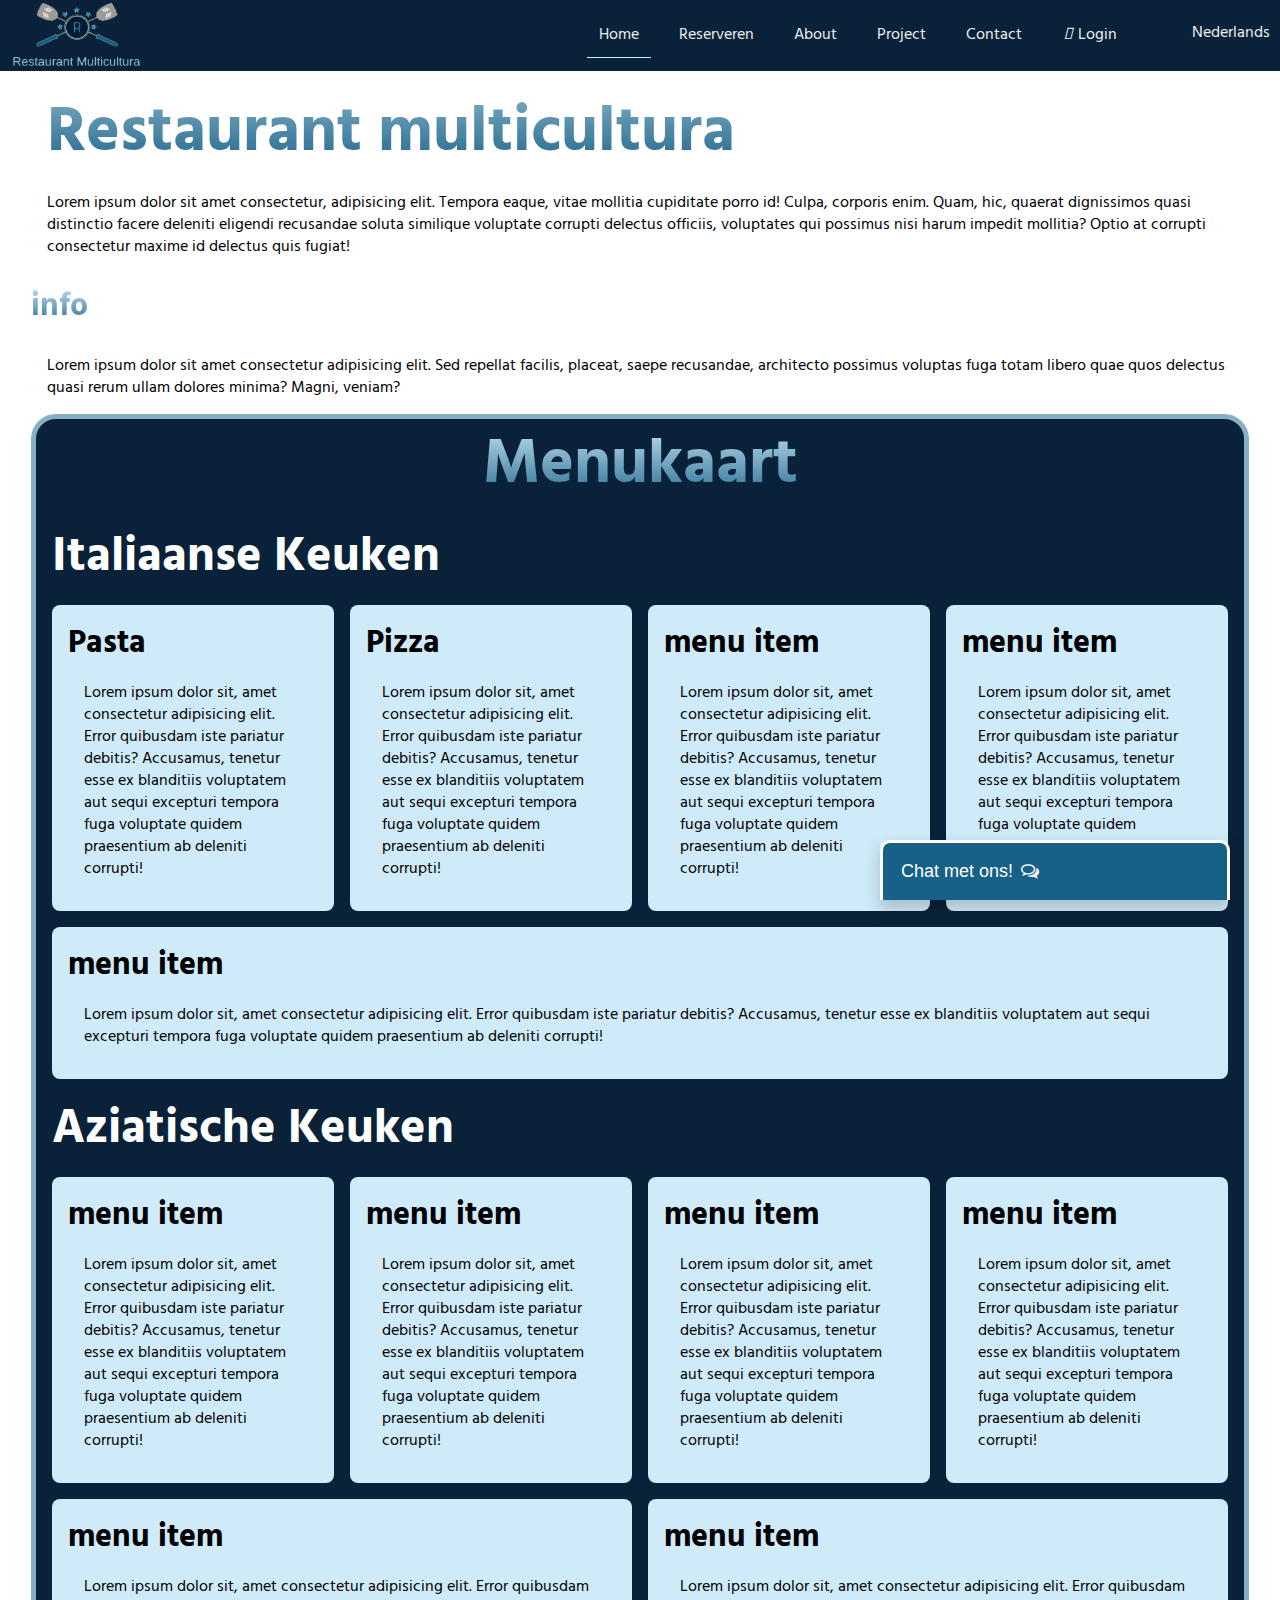
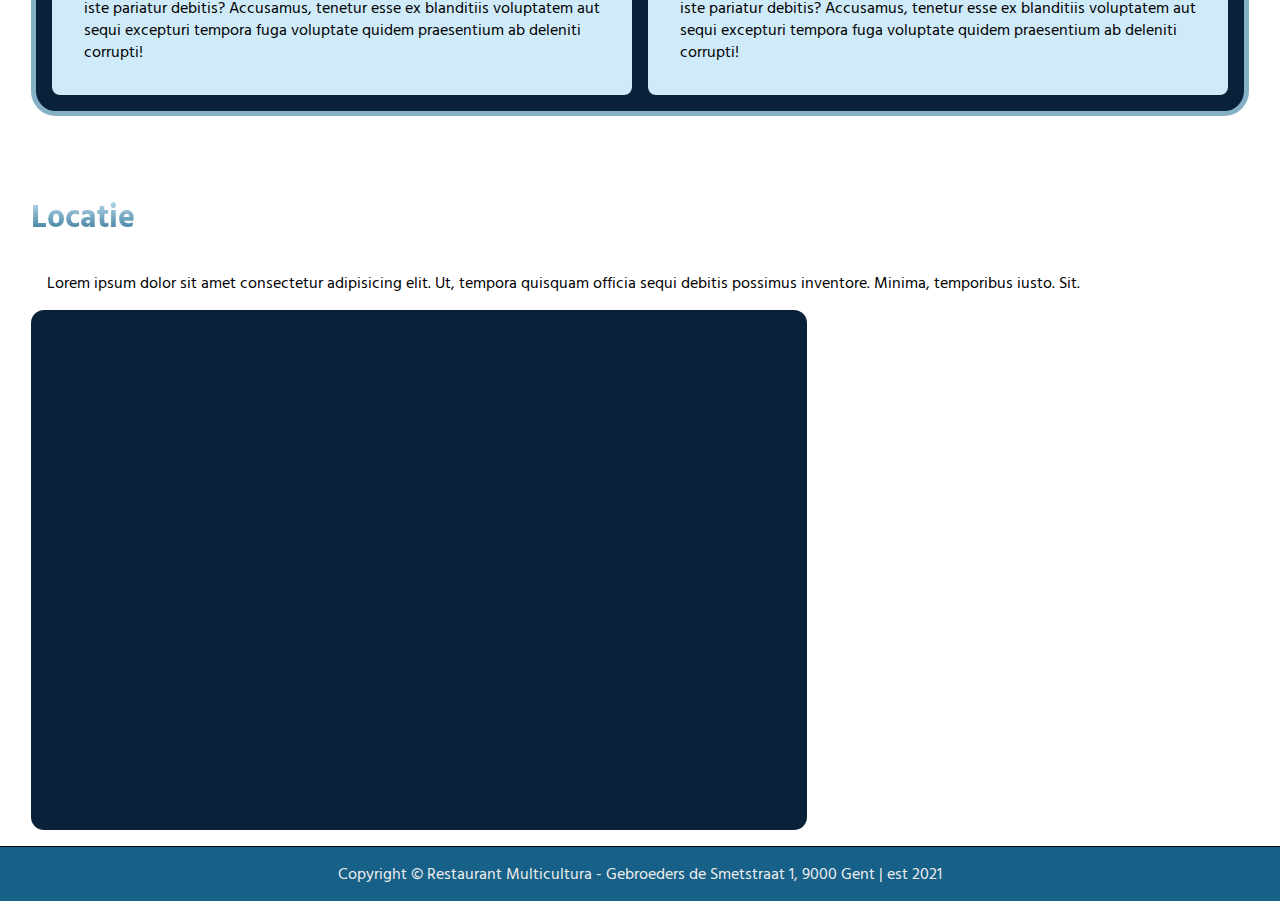
==== commit d0166ee4: "vertalen menu" ====
--- a/index.html
+++ b/index.html
@@ -33,6 +33,31 @@
                     <li class="navbar__item"><a class="navbar__links" href="https://github.com/YannickMyxe/restaurant">Project</a></li>
                     <li class="navbar__item"><a class="navbar__links" href="contact/contact.php">Contact</a></li>
                     <li class="navbar__item"><a class="navbar__links" href="login/"><i class="fas fa-user-circle"></i> Login</a></li>
+                    <li class="navbar_item">
+                        <div class="lang-menu">
+                            <div class="selected-lang ne">
+                                Nederlands
+                            </div>
+                            <ul>
+                                <li>
+                                    <a class="ne" href="index.html">Nederlands</a>
+                                </li>
+
+                                <li>
+                                    <a class="fr" href="fr/">Frans</a>
+                                </li>
+
+                                <li>
+                                    <a class="en" href="en/">Engels</a>
+                                </li>
+
+                                <li>
+                                    <a class="de" href="de/">Duits</a>
+                                </li>
+
+                            </ul>
+                        </div>
+                    </li>
                 </ul>
             </div>
         </nav>
--- a/css/main.css
+++ b/css/main.css
@@ -297,4 +297,87 @@
 
 label{
     font-size: 1.5em;
+}
+
+.selected-lang{
+    color: #eee;
+    cursor: pointer;
+    display: flex;
+    justify-content: space-between;
+    line-height: 2;
+    width: 120px;
+    padding-left: 5px;
+    padding-right: 10px;
+}
+
+.selected-lang:before{
+    content: '';
+    display: block;
+    width: 32px;
+    height: 32px;
+    background-image: url(https://www.countryflags.io/bq/flat/32.png);
+}
+
+.lang-menu{
+    position: relative;
+}
+
+.lang-menu ul{
+    margin: 0;
+    padding: 0;
+    background-color: var(--cl-primary-900);
+    border: 1px solid var(--cl-primary-800);
+    box-shadow: 0px 1px 10px var(--cl-primary-900);
+    border-radius: 5px;
+    display: none;
+    position: absolute;
+    top: 0;
+    left: 0;
+}
+
+.lang-menu ul li{
+    list-style: none;
+    display: flex;
+    justify-content: space-between;
+}
+
+.lang-menu ul li a{
+    color: #eee;
+    text-decoration: none;
+    width: 150px;
+    display: block;
+    padding: 5px 10px;
+}
+
+.lang-menu ul li a:before{
+    content: '';
+    display: inline-block;
+    width: 32px;
+    height: 32px;
+    margin-right: 10px;
+    vertical-align: middle;
+}
+
+.lang-menu ul li a:hover{
+    background-color: var(--cl-primary-700);
+}
+
+.fr:before{
+    background-image: url(https://www.countryflags.io/fr/flat/32.png);
+}
+
+.de:before{
+    background-image: url(https://www.countryflags.io/de/flat/32.png);
+}
+
+.en:before{
+    background-image: url(https://www.countryflags.io/us/flat/32.png);
+}
+
+.ne:before{
+    background-image: url(https://www.countryflags.io/bq/flat/32.png);
+}
+
+.lang-menu:hover ul{
+    display: block;
 }